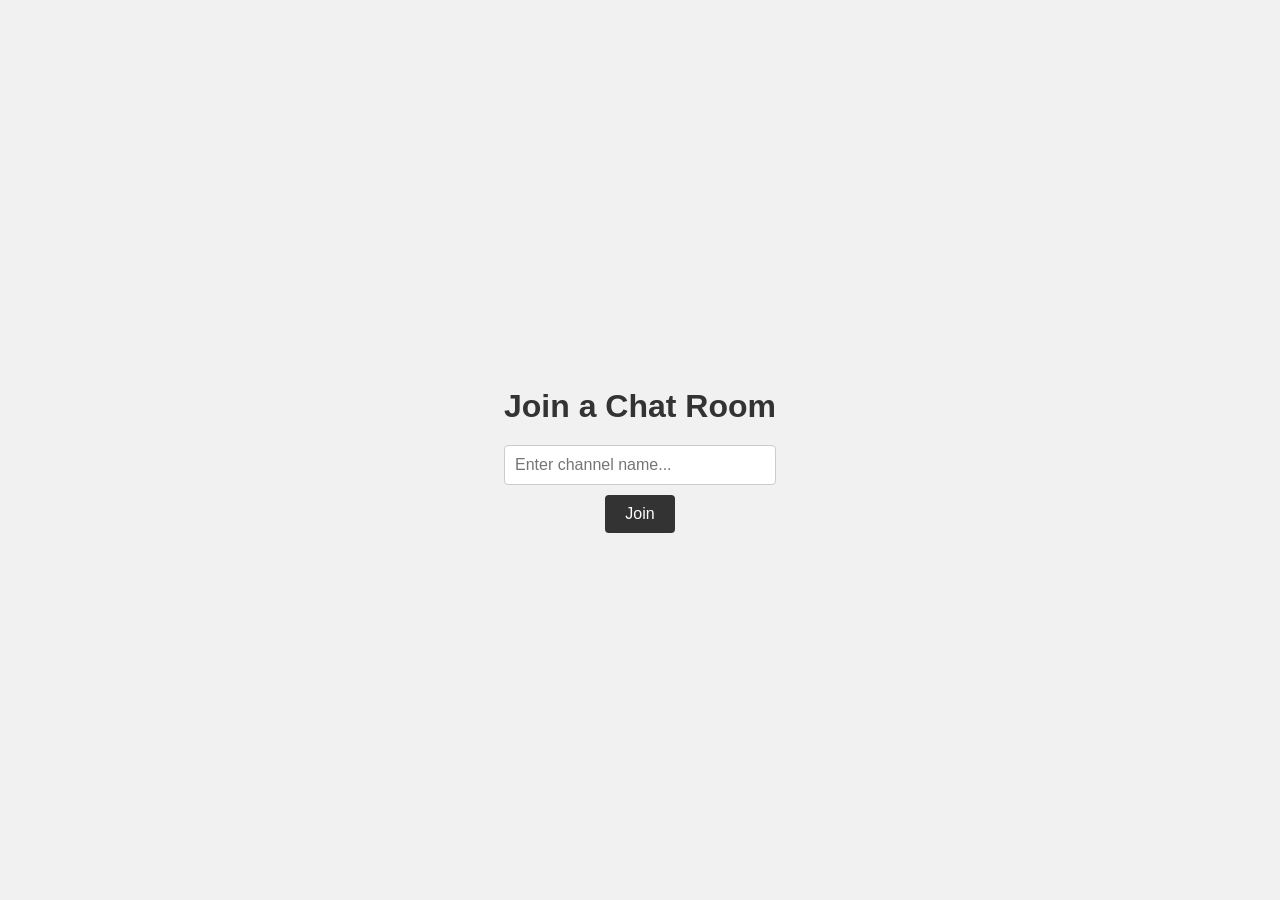
==== templates/index.html @ 67552df3 "Initial commit - GoSocket Chat" ====
<!DOCTYPE html>
<html lang="en">
<head>
  <meta charset="UTF-8" />
  <title>Select a Chat Room and get started !</title>
  <link rel="stylesheet" href="/static/css/styles.css" />
</head>
<body class="index-body">
  <h1>Join a Chat Room</h1>
  <form action="/chat" method="get">
    <input type="text" name="room" placeholder="Enter channel name..." required />
    <button type="submit">Join</button>
  </form>

  <!-- Optional: index.js if you want any client JS here -->
  <script src="/static/js/index.js"></script>
</body>
</html>
---- static/css/styles.css ----
/* General page styles */
body {
  font-family: Arial, sans-serif;
  background-color: #f1f1f1;
  margin: 0;
  padding: 0;
}

/* Header for chat.html */
header {
  background-color: #333;
  color: #fff;
  padding: 10px;
  text-align: center;
  font-size: 24px;
}

/* Message display */
#messages {
  height: 80vh;
  overflow-y: auto;
  padding: 10px;
}

.message-container {
  margin-bottom: 15px;
}

.username {
  font-weight: bold;
  margin-bottom: 3px;
  color: #333;
}

.message {
  background-color: #e0e0e0;
  padding: 10px;
  border-radius: 5px;
  display: inline-block;
  max-width: 70%;
  word-wrap: break-word;
}

/* Chat input section */
.chat-input {
  display: flex;
  padding: 10px;
  background-color: #fff;
  border-top: 1px solid #ccc;
}

.chat-input input[type="text"] {
  flex: 1;
  padding: 10px;
  font-size: 16px;
  border: 1px solid #ccc;
  border-radius: 4px;
}

.chat-input button {
  padding: 10px 20px;
  margin-left: 10px;
  font-size: 16px;
  background-color: #333;
  color: #fff;
  border: none;
  border-radius: 4px;
  cursor: pointer;
}

.chat-input button:hover {
  background-color: #555;
}

/* Styles specific to index.html */
.index-body {
  display: flex;
  flex-direction: column;
  align-items: center;
  justify-content: center;
  height: 100vh;
}

.index-body h1 {
  margin-bottom: 20px;
  color: #333;
}

.index-body form {
  display: flex;
  flex-direction: column;
  align-items: center;
}

.index-body input[type="text"] {
  padding: 10px;
  font-size: 16px;
  width: 250px;
  margin-bottom: 10px;
  border: 1px solid #ccc;
  border-radius: 4px;
}

.index-body button {
  padding: 10px 20px;
  font-size: 16px;
  background-color: #333;
  color: #fff;
  border: none;
  border-radius: 4px;
  cursor: pointer;
}

.index-body button:hover {
  background-color: #555;
}
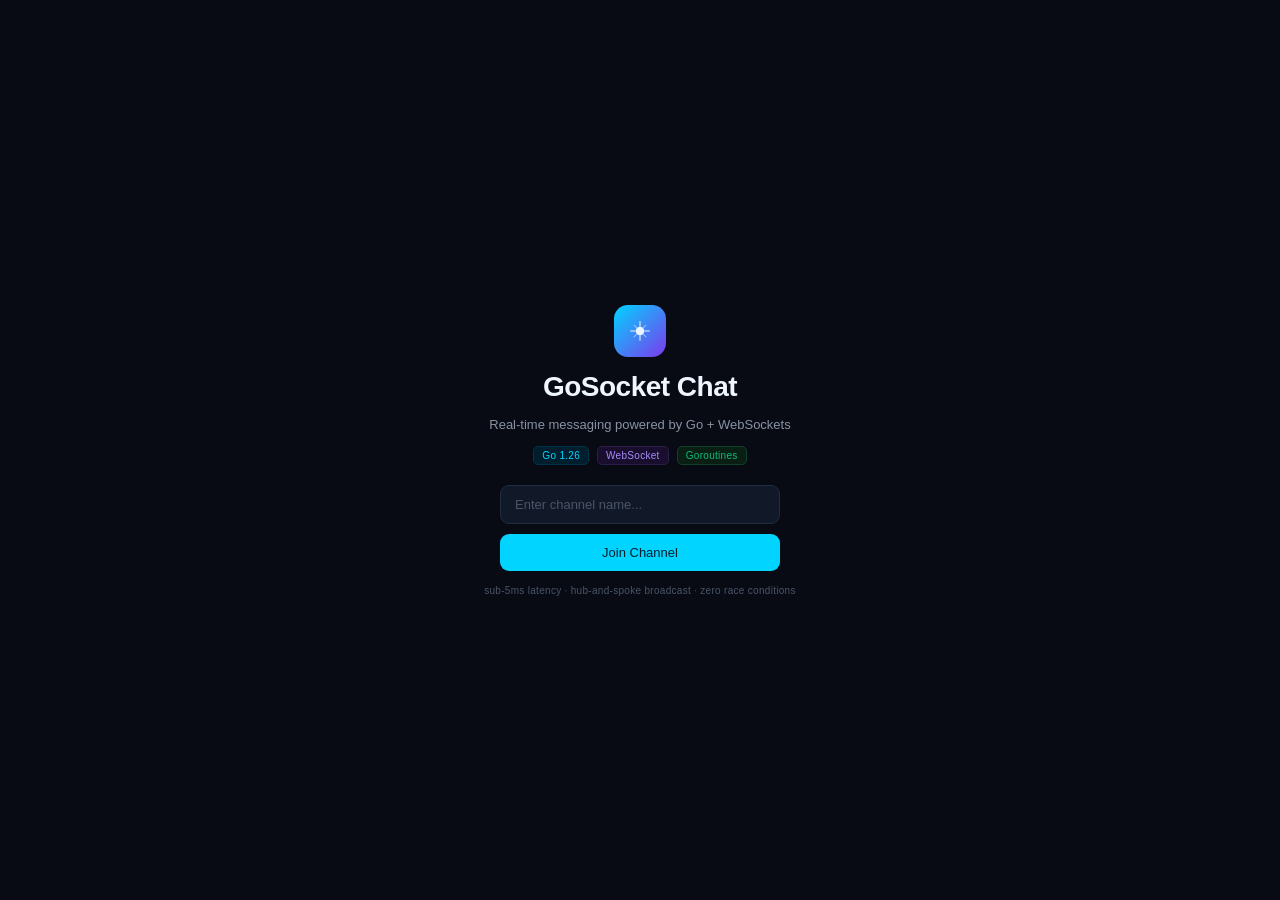
==== commit d49672d3: "Redesign Ui" ====
--- a/templates/index.html
+++ b/templates/index.html
@@ -2,17 +2,30 @@
 <html lang="en">
 <head>
   <meta charset="UTF-8" />
-  <title>Select a Chat Room and get started !</title>
+  <title>GoSocket Chat</title>
   <link rel="stylesheet" href="/static/css/styles.css" />
 </head>
 <body class="index-body">
-  <h1>Join a Chat Room</h1>
-  <form action="/chat" method="get">
-    <input type="text" name="room" placeholder="Enter channel name..." required />
-    <button type="submit">Join</button>
-  </form>
-
-  <!-- Optional: index.js if you want any client JS here -->
-  <script src="/static/js/index.js"></script>
+  <div class="index-wrap">
+    <div class="logo-mark">
+      <svg viewBox="0 0 18 18" fill="none" width="22" height="22">
+        <circle cx="9" cy="9" r="3.5" fill="white" opacity="0.9"/>
+        <path d="M9 1.5V5M9 13V16.5M1.5 9H5M13 9H16.5" stroke="white" stroke-width="1.3" stroke-linecap="round" opacity="0.6"/>
+        <path d="M4.2 4.2L6.5 6.5M11.5 11.5L13.8 13.8M13.8 4.2L11.5 6.5M6.5 11.5L4.2 13.8" stroke="white" stroke-width="1" stroke-linecap="round" opacity="0.4"/>
+      </svg>
+    </div>
+    <h1>GoSocket Chat</h1>
+    <p class="index-sub">Real-time messaging powered by Go + WebSockets</p>
+    <div class="index-tags">
+      <span class="tag tgo">Go 1.26</span>
+      <span class="tag tws">WebSocket</span>
+      <span class="tag tgr">Goroutines</span>
+    </div>
+    <form action="/chat" method="get" class="index-form">
+      <input type="text" name="room" placeholder="Enter channel name..." required />
+      <button type="submit">Join Channel</button>
+    </form>
+    <p class="index-hint">sub-5ms latency · hub-and-spoke broadcast · zero race conditions</p>
+  </div>
 </body>
-</html>
+</html>
--- a/static/css/styles.css
+++ b/static/css/styles.css
@@ -1,116 +1,138 @@
-/* General page styles */
-body {
-  font-family: Arial, sans-serif;
-  background-color: #f1f1f1;
-  margin: 0;
-  padding: 0;
+*, *::before, *::after { box-sizing: border-box; margin: 0; padding: 0; }
+
+:root {
+  --bg0: #080B14;
+  --bg1: #0D1117;
+  --bg2: #111827;
+  --bg3: #1C2333;
+  --accent: #00D4FF;
+  --accent2: #7C3AED;
+  --accent3: #10B981;
+  --text1: #F0F6FF;
+  --text2: #8892A4;
+  --text3: #4A5568;
+  --border: #1E2D40;
 }
 
-/* Header for chat.html */
-header {
-  background-color: #333;
-  color: #fff;
-  padding: 10px;
-  text-align: center;
-  font-size: 24px;
-}
+body { font-family: -apple-system, BlinkMacSystemFont, 'Segoe UI', sans-serif; background: var(--bg0); color: var(--text1); }
 
-/* Message display */
-#messages {
-  height: 80vh;
-  overflow-y: auto;
-  padding: 10px;
-}
+.index-body { display: flex; align-items: center; justify-content: center; height: 100vh; }
 
-.message-container {
-  margin-bottom: 15px;
-}
+.index-wrap { display: flex; flex-direction: column; align-items: center; gap: 14px; text-align: center; }
 
-.username {
-  font-weight: bold;
-  margin-bottom: 3px;
-  color: #333;
-}
+.logo-mark { width: 52px; height: 52px; border-radius: 14px; background: linear-gradient(135deg, #00D4FF, #7C3AED); display: flex; align-items: center; justify-content: center; }
 
-.message {
-  background-color: #e0e0e0;
-  padding: 10px;
-  border-radius: 5px;
-  display: inline-block;
-  max-width: 70%;
-  word-wrap: break-word;
-}
+.index-wrap h1 { font-size: 28px; font-weight: 600; color: var(--text1); letter-spacing: -0.5px; }
 
-/* Chat input section */
-.chat-input {
-  display: flex;
-  padding: 10px;
-  background-color: #fff;
-  border-top: 1px solid #ccc;
-}
+.index-sub { font-size: 13px; color: var(--text2); }
 
-.chat-input input[type="text"] {
-  flex: 1;
-  padding: 10px;
-  font-size: 16px;
-  border: 1px solid #ccc;
-  border-radius: 4px;
-}
+.index-tags { display: flex; gap: 8px; }
 
-.chat-input button {
-  padding: 10px 20px;
-  margin-left: 10px;
-  font-size: 16px;
-  background-color: #333;
-  color: #fff;
-  border: none;
-  border-radius: 4px;
-  cursor: pointer;
-}
+.tag { font-size: 10px; padding: 3px 8px; border-radius: 5px; font-weight: 500; letter-spacing: 0.3px; }
 
-.chat-input button:hover {
-  background-color: #555;
-}
+.tgo { background: #001F2E; color: var(--accent); border: 1px solid #003347; }
+.tws { background: #1A0E2E; color: #A78BFA; border: 1px solid #2D1D4A; }
+.tgr { background: #0A1F14; color: var(--accent3); border: 1px solid #0F4028; }
 
-/* Styles specific to index.html */
-.index-body {
-  display: flex;
-  flex-direction: column;
-  align-items: center;
-  justify-content: center;
-  height: 100vh;
-}
+.index-form { display: flex; flex-direction: column; gap: 10px; width: 280px; margin-top: 6px; }
 
-.index-body h1 {
-  margin-bottom: 20px;
-  color: #333;
-}
+.index-form input { padding: 11px 14px; font-size: 13px; border-radius: 9px; border: 1px solid var(--border); background: var(--bg2); color: var(--text1); outline: none; }
 
-.index-body form {
-  display: flex;
-  flex-direction: column;
-  align-items: center;
-}
+.index-form input::placeholder { color: var(--text3); }
+.index-form input:focus { border-color: var(--accent); }
 
-.index-body input[type="text"] {
-  padding: 10px;
-  font-size: 16px;
-  width: 250px;
-  margin-bottom: 10px;
-  border: 1px solid #ccc;
-  border-radius: 4px;
-}
+.index-form button { padding: 11px; font-size: 13px; font-weight: 500; background: var(--accent); color: #001F2E; border: none; border-radius: 9px; cursor: pointer; }
 
-.index-body button {
-  padding: 10px 20px;
-  font-size: 16px;
-  background-color: #333;
-  color: #fff;
-  border: none;
-  border-radius: 4px;
-  cursor: pointer;
-}
+.index-form button:hover { opacity: 0.85; }
 
-.index-body button:hover {
-  background-color: #555;
-}
+.index-hint { font-size: 10px; color: var(--text3); letter-spacing: 0.3px; }
+
+.chat-body { height: 100vh; display: flex; }
+
+.app { display: grid; grid-template-columns: 200px 1fr; width: 100%; height: 100vh; background: var(--bg1); }
+
+.sb { background: var(--bg0); display: flex; flex-direction: column; border-right: 1px solid var(--border); }
+
+.sb-head { padding: 16px 14px 12px; border-bottom: 1px solid var(--border); }
+
+.logo-wrap { display: flex; align-items: center; gap: 10px; }
+
+.logo-mark-sm { width: 32px; height: 32px; border-radius: 9px; background: linear-gradient(135deg, #00D4FF, #7C3AED); display: flex; align-items: center; justify-content: center; flex-shrink: 0; }
+
+.lt { color: var(--text1); font-size: 14px; font-weight: 500; }
+.ls { color: var(--text2); font-size: 10px; margin-top: 1px; }
+
+.pulse-bar { display: flex; align-items: center; gap: 5px; padding: 8px 14px; border-bottom: 1px solid var(--border); }
+
+.pulse-dot { width: 6px; height: 6px; border-radius: 50%; background: var(--accent3); }
+
+.pulse-txt { font-size: 10px; color: var(--accent3); }
+
+.ping { margin-left: auto; font-size: 10px; color: var(--accent); background: #001F2E; padding: 2px 7px; border-radius: 5px; border: 1px solid #003347; }
+
+.slabel { font-size: 9px; font-weight: 500; text-transform: uppercase; letter-spacing: 1px; color: var(--text3); padding: 12px 14px 5px; }
+
+.room { display: flex; align-items: center; gap: 7px; padding: 7px 14px; font-size: 12px; color: var(--text2); cursor: pointer; border-left: 2px solid transparent; }
+
+.room:hover { background: var(--bg2); color: var(--text1); }
+
+.room.active { background: var(--bg2); color: var(--accent); border-left-color: var(--accent); }
+
+.hash { font-size: 13px; color: var(--text3); }
+.room.active .hash { color: var(--accent); }
+.rname { flex: 1; }
+
+.divider { height: 1px; background: var(--border); margin: 6px 0; }
+
+.ulist { padding-bottom: 10px; }
+
+.urow { display: flex; align-items: center; gap: 8px; padding: 5px 14px; font-size: 11px; color: var(--text2); }
+
+.av { width: 24px; height: 24px; border-radius: 7px; display: flex; align-items: center; justify-content: center; font-size: 9px; font-weight: 500; flex-shrink: 0; position: relative; }
+
+.odot { width: 6px; height: 6px; border-radius: 50%; background: var(--accent3); position: absolute; bottom: -1px; right: -1px; border: 1.5px solid var(--bg0); }
+
+.main { display: flex; flex-direction: column; background: var(--bg1); }
+
+.mhead { padding: 12px 18px; border-bottom: 1px solid var(--border); display: flex; align-items: center; gap: 10px; background: var(--bg0); }
+
+.mroom { font-size: 14px; font-weight: 500; color: var(--text1); }
+
+.mmeta { font-size: 11px; color: var(--text2); margin-top: 1px; }
+
+.badges { display: flex; gap: 5px; margin-left: auto; }
+
+.msgs { flex: 1; overflow-y: auto; padding: 16px 18px; display: flex; flex-direction: column; gap: 14px; }
+
+.sys { text-align: center; font-size: 10px; color: var(--text3); display: flex; align-items: center; gap: 8px; }
+
+.sys::before, .sys::after { content: ''; flex: 1; height: 1px; background: var(--border); }
+
+.mrow { display: flex; gap: 10px; align-items: flex-start; }
+
+.mrow.me { flex-direction: row-reverse; }
+
+.mav { width: 28px; height: 28px; border-radius: 8px; display: flex; align-items: center; justify-content: center; font-size: 10px; font-weight: 500; flex-shrink: 0; }
+
+.mbody { max-width: 66%; }
+
+.mrow.me .mbody { align-items: flex-end; display: flex; flex-direction: column; }
+
+.mmeta2 { font-size: 10px; color: var(--text3); margin-bottom: 4px; }
+
+.mrow.me .mmeta2 { text-align: right; }
+
+.bubble { padding: 9px 13px; border-radius: 10px; font-size: 13px; line-height: 1.55; color: var(--text1); background: var(--bg2); border: 1px solid var(--border); display: inline-block; word-break: break-word; }
+
+.mrow.me .bubble { background: #001F2E; color: #A8E6F0; border-color: #003347; }
+
+.inp-wrap { padding: 12px 18px; border-top: 1px solid var(--border); display: flex; gap: 8px; background: var(--bg0); }
+
+.inp { flex: 1; padding: 9px 14px; font-size: 13px; border-radius: 8px; border: 1px solid var(--border); background: var(--bg2); color: var(--text1); outline: none; }
+
+.inp::placeholder { color: var(--text3); }
+.inp:focus { border-color: var(--accent); }
+
+.sbtn { padding: 9px 18px; font-size: 13px; font-weight: 500; background: var(--accent); color: #001F2E; border: none; border-radius: 8px; cursor: pointer; }
+
+.sbtn:hover { opacity: 0.85; }
